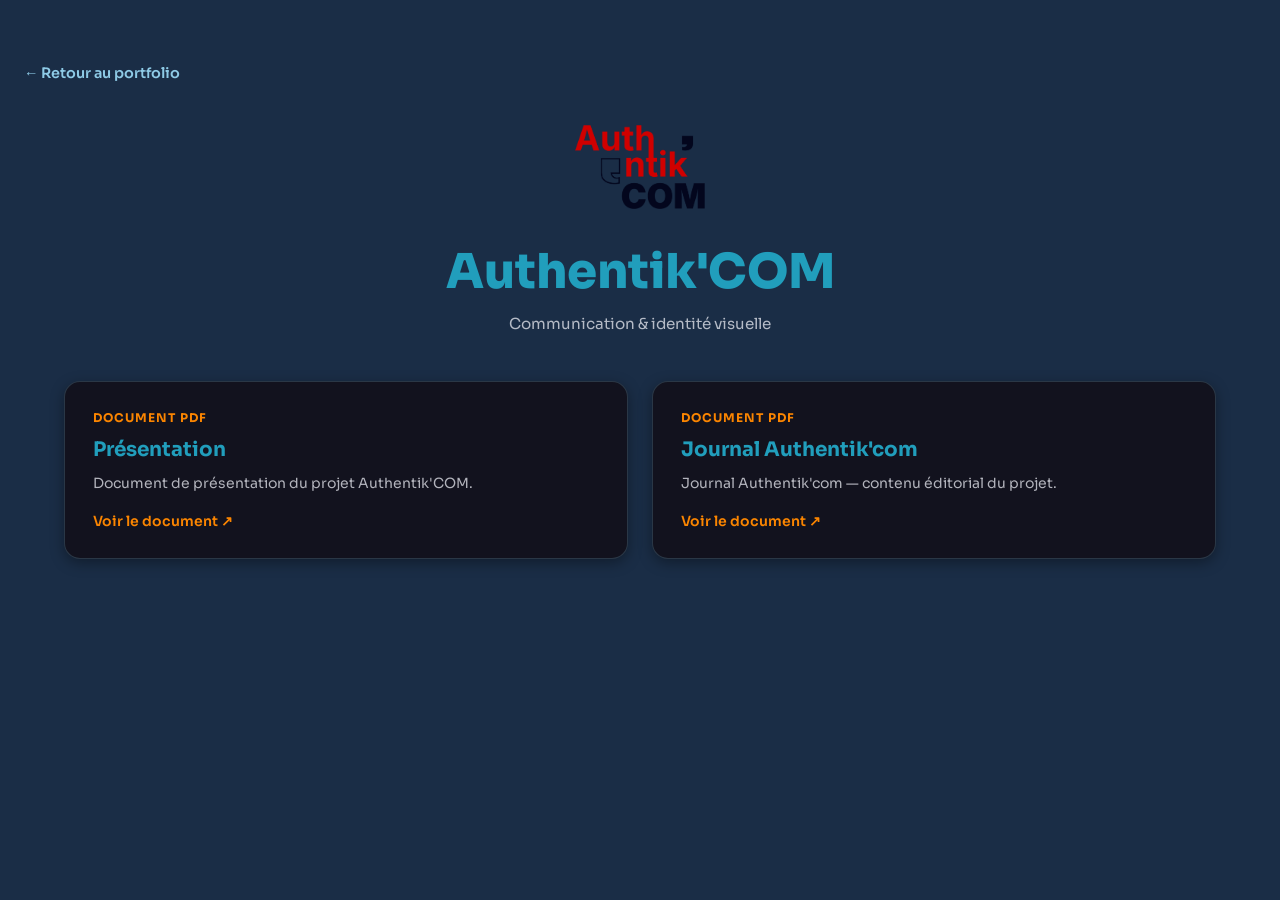
==== projet-authentik.html @ d30dce03 "Sécurise le site et met à jour contenus et formulaire - Ajoute _headers Cloudflare Pages (CSP, X-Fra" ====
<!doctype html>
<html lang="fr">
  <head>
    <meta charset="UTF-8" />
    <meta name="viewport" content="width=device-width, initial-scale=1.0" />
    <meta name="theme-color" content="#1A2D46" />
    <meta
      name="description"
      content="Projet Authentik'COM — documents de présentation et magazine."
    />
    <link rel="icon" type="image/svg+xml" href="/TIJ.svg" />
    <title>Authentik'COM — Documents du projet | A.TIJANIE</title>
    <link rel="preconnect" href="https://fonts.googleapis.com" />
    <link rel="preconnect" href="https://fonts.gstatic.com" crossorigin />
    <link
      href="https://fonts.googleapis.com/css2?family=Sora:wght@100..800&display=swap"
      rel="stylesheet"
    />
    <style>
      * {
        margin: 0;
        padding: 0;
        box-sizing: border-box;
      }

      body {
        font-family: "Sora", sans-serif;
        background: #1a2d46;
        color: #edeff5;
        min-height: 100vh;
        display: flex;
        flex-direction: column;
        align-items: center;
        padding: 4rem 1.5rem 6rem;
      }

      .retour {
        align-self: flex-start;
        max-width: 72rem;
        width: 100%;
        margin-bottom: 2.5rem;
        font-size: 0.9rem;
        font-weight: 600;
        color: #8ecae6;
        text-decoration: none;
      }

      .retour:hover {
        text-decoration: underline;
      }

      .en-tete {
        text-align: center;
        margin-bottom: 3rem;
      }

      .logo {
        height: 90px;
        width: auto;
        margin-bottom: 1.5rem;
        animation: flottant 4s ease-in-out infinite;
      }

      @keyframes flottant {
        0%,
        100% {
          transform: translateY(0);
        }
        50% {
          transform: translateY(-4px);
        }
      }

      h1 {
        font-family: "Sora", sans-serif;
        font-size: clamp(2rem, 5vw, 3rem);
        font-weight: 800;
        color: #219ebc;
      }

      .sous-titre {
        margin-top: 0.75rem;
        font-size: 0.95rem;
        color: #edeff5bb;
      }

      .documents {
        display: grid;
        grid-template-columns: repeat(auto-fit, minmax(260px, 1fr));
        gap: 1.5rem;
        width: 100%;
        max-width: 72rem;
      }

      .document {
        display: flex;
        flex-direction: column;
        gap: 0.75rem;
        padding: 1.75rem;
        border-radius: 1rem;
        background: #12121e;
        border: 1px solid #8ecae633;
        box-shadow: 0 4px 14px rgb(0 0 0 / 35%);
      }

      .document .type {
        font-size: 0.75rem;
        font-weight: 700;
        text-transform: uppercase;
        letter-spacing: 0.08em;
        color: #fb8500;
      }

      .document h2 {
        font-family: "Sora", sans-serif;
        font-size: 1.25rem;
        font-weight: 700;
        color: #219ebc;
      }

      .document p {
        flex: 1;
        font-size: 0.875rem;
        color: #edeff5bb;
      }

      .document a {
        display: inline-block;
        margin-top: 0.5rem;
        font-size: 0.875rem;
        font-weight: 600;
        color: #fb8500;
        text-decoration: none;
      }

      .document a:hover {
        text-decoration: underline;
      }

      @media (prefers-reduced-motion: reduce) {
        .logo {
          animation: none;
        }
      }
    </style>
  </head>
  <body>
    <a class="retour" href="/#portfolio">← Retour au portfolio</a>

    <header class="en-tete">
      <img
        class="logo"
        src="/authentik-com-apercu.png"
        alt="Logo Authentik'COM"
      />
      <h1>Authentik'COM</h1>
      <p class="sous-titre">Communication & identité visuelle</p>
    </header>

    <main class="documents">
      <article class="document">
        <span class="type">Document PDF</span>
        <h2>Présentation</h2>
        <p>Document de présentation du projet Authentik'COM.</p>
        <a
          href="/Authentik'COM.pdf"
          target="_blank"
          rel="noopener noreferrer"
          >Voir le document ↗</a
        >
      </article>

      <article class="document">
        <span class="type">Document PDF</span>
        <h2>Journal Authentik'com</h2>
        <p>Journal Authentik'com — contenu éditorial du projet.</p>
        <a
          href="/Journal%20Authentik'com.pdf"
          target="_blank"
          rel="noopener noreferrer"
          >Voir le document ↗</a
        >
      </article>
    </main>
  </body>
</html>
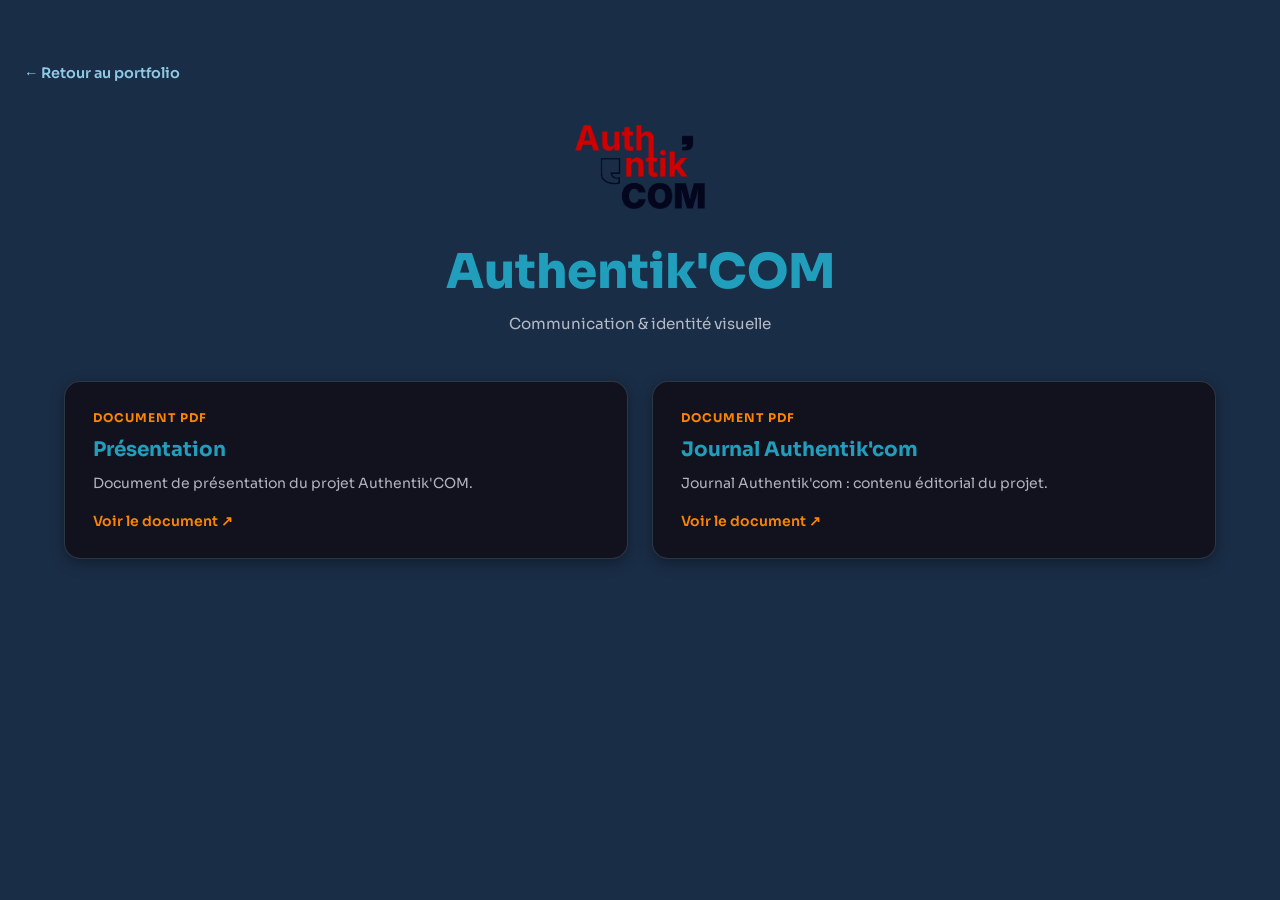
==== commit 42c86eb1: "Uniformise la ponctuation et corrige la couverture Collecte de fonds - Remplace les tirets cadratins" ====
--- a/projet-authentik.html
+++ b/projet-authentik.html
@@ -6,10 +6,10 @@
     <meta name="theme-color" content="#1A2D46" />
     <meta
       name="description"
-      content="Projet Authentik'COM — documents de présentation et magazine."
+      content="Projet Authentik'COM : documents de présentation et magazine."
     />
     <link rel="icon" type="image/svg+xml" href="/TIJ.svg" />
-    <title>Authentik'COM — Documents du projet | A.TIJANIE</title>
+    <title>Authentik'COM · Documents du projet | A.TIJANIE</title>
     <link rel="preconnect" href="https://fonts.googleapis.com" />
     <link rel="preconnect" href="https://fonts.gstatic.com" crossorigin />
     <link
@@ -173,7 +173,7 @@
       <article class="document">
         <span class="type">Document PDF</span>
         <h2>Journal Authentik'com</h2>
-        <p>Journal Authentik'com — contenu éditorial du projet.</p>
+        <p>Journal Authentik'com : contenu éditorial du projet.</p>
         <a
           href="/Journal%20Authentik'com.pdf"
           target="_blank"
